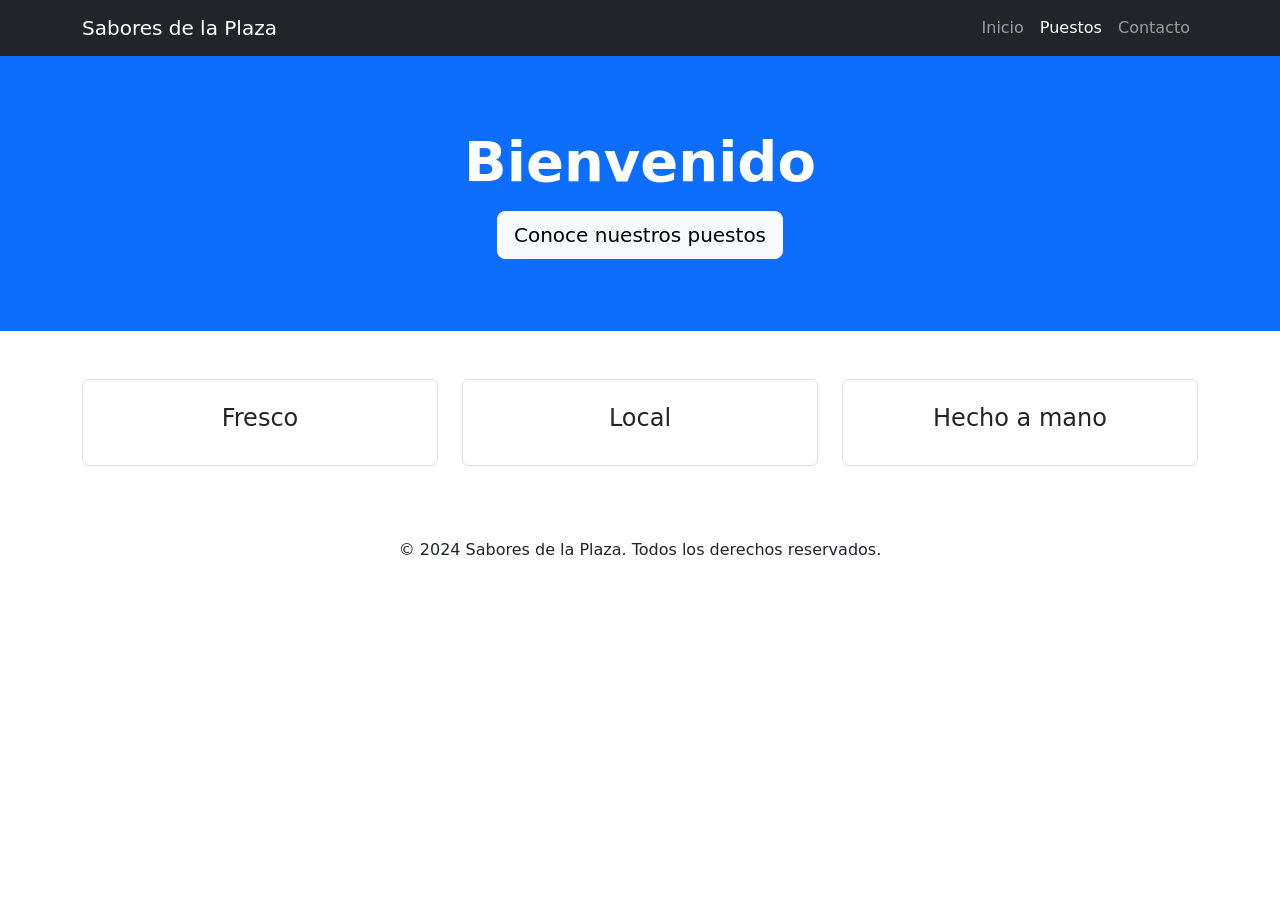
==== plaza/index.html @ 86e862bb "ejercicio 1 al 4" ====
<!--
============================================================
Página de INICIO · Sabores de la Plaza
Ejercicios 01, 02, 03, 07 y 08
============================================================
Sabores de la Plaza es un colectivo de puestos de una plaza de
mercado: fruteros, panadería, almuerzos, jugos naturales y café.
Quieren un sitio de tres páginas: index.html (esta), puestos.html
y contacto.html. Escribe tu HTML DEBAJO de este comentario.
Todo con Bootstrap: nada de JavaScript propio.

Ejercicio 01 · Bootstrap instalado (en las TRES páginas)
  - El esqueleto de siempre, con el <meta name="viewport">.
  - En el <head>: el CSS de Bootstrap 5 (cópialo de la documentación)
    y DESPUÉS tu <link href="styles.css" rel="stylesheet">.
  - Al final del <body>: el <script> de bootstrap.bundle.min.js.

Ejercicio 02 · Barra de navegación (idéntica en las TRES páginas)
  - Una navbar con navbar-expand-lg, la marca "Sabores de la Plaza"
    (clase navbar-brand) y el botón navbar-toggler para el celular.
  - El data-bs-target del botón apunta al id del div collapse.
  - Enlaces a index.html, puestos.html y contacto.html.

Ejercicio 03 · La bienvenida (solo en esta página)
  - Un banner (hero) con el único <h1> de esta página, una frase y un
    botón (clase btn) que lleve a puestos.html o a contacto.html.
  - Una fila con 3 o 4 bloques de presentación (fresco, local,
    hecho a mano…): uno debajo del otro en el celular y todos en
    una sola fila en el computador.
  - Un <footer> con los datos del colectivo.

Ejercicio 07 · El carrusel (aquí o en puestos.html)
  - El cliente quiere "fotos que pasen solas". Búscalo en
    Components → Carousel. Al menos 3 fotos, cada una con alt.
  - En plaza/img/ tienes 3 imágenes listas para usar.

Ejercicio 08 · La letra (en las TRES páginas)
  - El <link> de Google Fonts con tu fuente, en el <head>.
============================================================
-->
<!DOCTYPE html>
<html lang="en">

<head>
  <meta charset="UTF-8">
  <meta name="viewport" content="width=device-width, initial-scale=1.0">
  <title>Sabores de la Plaza</title>
  <link href="https://cdn.jsdelivr.net/npm/bootstrap@5.3.3/dist/css/bootstrap.min.css" rel="stylesheet">
  <link href="styles.css" rel="stylesheet">
</head>

<body>
  <nav class="navbar navbar-expand-lg navbar-dark bg-dark">
    <div class="container">
      <a class="navbar-brand" href="index.html">Sabores de la Plaza</a>
      <button class="navbar-toggler" type="button" data-bs-toggle="collapse" data-bs-target="#menuPrincipal"
        aria-controls="menuPrincipal" aria-expanded="false" aria-label="Alternar navegación">
        <span class="navbar-toggler-icon"></span>
      </button>
      <div class="collapse navbar-collapse" id="menuPrincipal">
        <ul class="navbar-nav ms-auto">
          <li class="nav-item"><a class="nav-link" href="index.html">Inicio</a></li>
          <li class="nav-item"><a class="nav-link active" href="puestos.html">Puestos</a></li>
          <li class="nav-item"><a class="nav-link" href="contacto.html">Contacto</a></li>
        </ul>
      </div>
    </div>
  </nav>
  <header class="bg-primary text-white text-center py-5">
    <div class="container py-4">
      <h1 class="display-4 fw-bold">Bienvenido</h1>
      
      <a href="puestos.html" class="btn btn-light btn-lg mt-2">Conoce nuestros puestos</a>
    </div>
  </header>
  <section class="container my-5">
    <div class="row g-4 text-center">
      <div class="col-12 col-md-4">
        <div class="p-4 border rounded h-100">
          <h2 class="h4">Fresco</h2>
        
        </div>
      </div>
      <div class="col-12 col-md-4">
        <div class="p-4 border rounded h-100">
          <h2 class="h4">Local</h2>
          
        </div>
      </div>
      <div class="col-12 col-md-4">
        <div class="p-4 border rounded h-100">
          <h2 class="h4">Hecho a mano</h2>
          
        </div>
      </div>
    </div>
  </section>

  <footer class="text-center py-4">
    <p>&copy; 2024 Sabores de la Plaza. Todos los derechos reservados.</p>
  </footer>

  <script src="https://cdn.jsdelivr.net/npm/bootstrap@5.3.3/dist/js/bootstrap.bundle.min.js"></script>
</body>

</html>
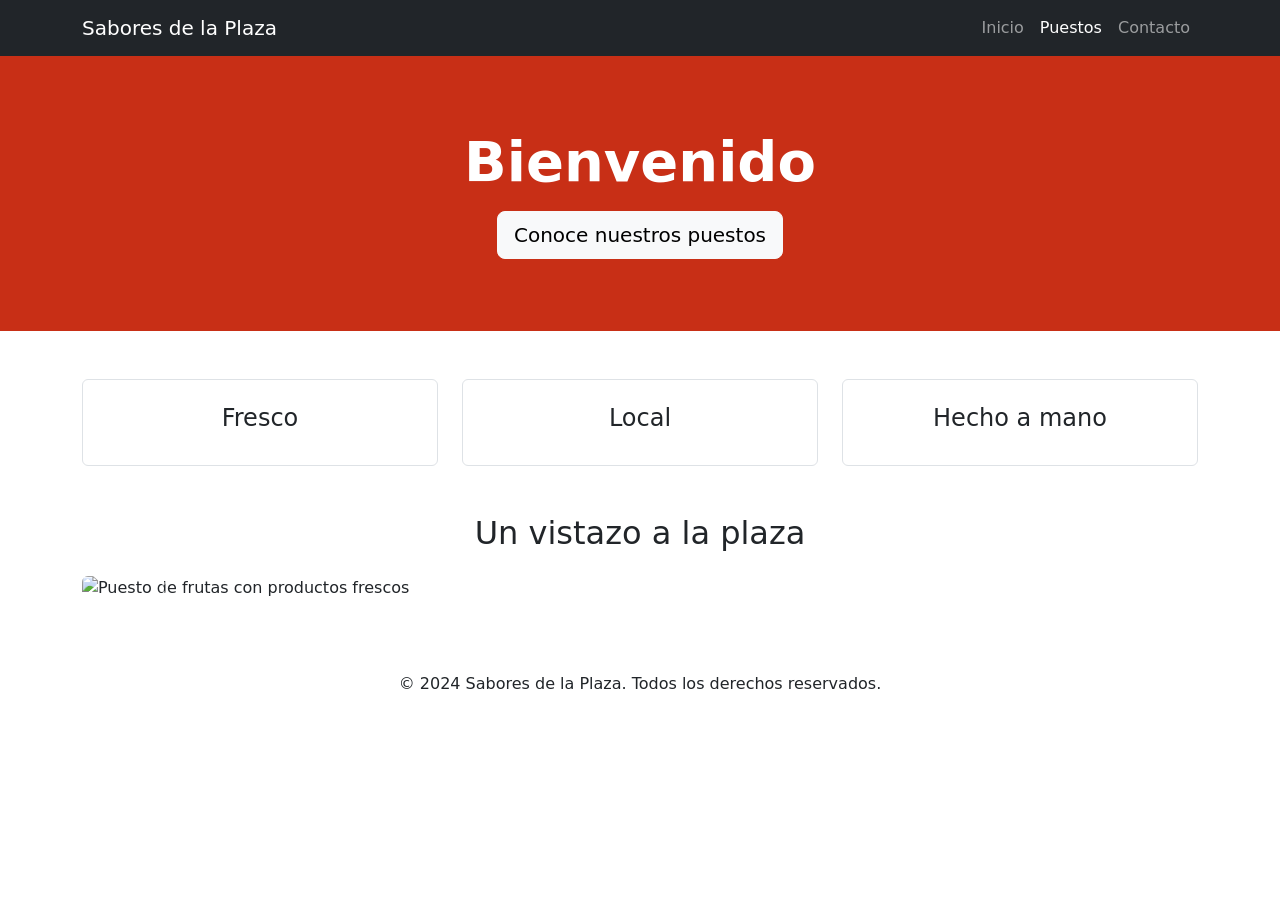
==== commit bc1f8f2d: "ejercicios del 1 al 8" ====
--- a/plaza/index.html
+++ b/plaza/index.html
@@ -45,6 +45,7 @@
   <meta charset="UTF-8">
   <meta name="viewport" content="width=device-width, initial-scale=1.0">
   <title>Sabores de la Plaza</title>
+  <link href="https://fonts.googleapis.com/css2?family=Nunito:wght@400;700;800&display=swap" rel="stylesheet">
   <link href="https://cdn.jsdelivr.net/npm/bootstrap@5.3.3/dist/css/bootstrap.min.css" rel="stylesheet">
   <link href="styles.css" rel="stylesheet">
 </head>
@@ -95,6 +96,36 @@
       </div>
     </div>
   </section>
+  <section class="container my-5">
+    <h2 class="text-center mb-4">Un vistazo a la plaza</h2>
+    <div id="carruselPlaza" class="carousel slide" data-bs-ride="carousel">
+      <div class="carousel-indicators">
+        <button type="button" data-bs-target="#carruselPlaza" data-bs-slide-to="0" class="active" aria-current="true" aria-label="Foto 1"></button>
+        <button type="button" data-bs-target="#carruselPlaza" data-bs-slide-to="1" aria-label="Foto 2"></button>
+        <button type="button" data-bs-target="#carruselPlaza" data-bs-slide-to="2" aria-label="Foto 3"></button>
+      </div>
+      <div class="carousel-inner rounded">
+        <div class="carousel-item active">
+          <img src="plaza/img/frutas.svg" class="d-block w-100" alt="Puesto de frutas con productos frescos">
+        </div>
+        <div class="carousel-item">
+          <img src="plaza/img/pan.svg" class="d-block w-100" alt="Panadería con pan recién horneado">
+        </div>
+        <div class="carousel-item">
+          <img src="plaza/img/cafe.svg" class="d-block w-100" alt="Cafe">
+        </div>
+      </div>
+      <button class="carousel-control-prev" type="button" data-bs-target="#carruselPlaza" data-bs-slide="prev">
+        <span class="carousel-control-prev-icon" aria-hidden="true"></span>
+        <span class="visually-hidden">Anterior</span>
+      </button>
+      <button class="carousel-control-next" type="button" data-bs-target="#carruselPlaza" data-bs-slide="next">
+        <span class="carousel-control-next-icon" aria-hidden="true"></span>
+        <span class="visually-hidden">Siguiente</span>
+      </button>
+    </div>
+  </section>
+
 
   <footer class="text-center py-4">
     <p>&copy; 2024 Sabores de la Plaza. Todos los derechos reservados.</p>
--- a/plaza/styles.css
+++ b/plaza/styles.css
@@ -0,0 +1,36 @@
+/*
+============================================================
+Ejercicio 08 · La identidad visual de Sabores de la Plaza
+============================================================
+El cliente pidió "nuestros propios colores, no el azul de todos
+los sitios" y "una letra que se sienta cálida".
+Escribe tu CSS DEBAJO de este comentario.
+
+  - En :root, cambia --bs-primary y --bs-primary-rgb por tu color
+    principal (el mismo color: uno en hexadecimal y otro en números).
+  - En :root, cambia --bs-body-font-family por la fuente que traes
+    de Google Fonts (el mismo nombre que va en el <link>).
+  - Una regla para .btn-primary que cambie --bs-btn-bg (y si
+    quieres, --bs-btn-border-color y --bs-btn-hover-bg).
+
+Recuerda: este archivo se enlaza DESPUÉS de Bootstrap.
+La paleta es tuya: colores cálidos de plaza de mercado.
+============================================================
+*/
+:root {
+ 
+  --bs-primary: #26a122;
+  --bs-primary-rgb: 200, 47, 22;
+
+  --bs-body-font-family: "Nunito", system-ui, -apple-system, "Segoe UI", sans-serif;
+}
+
+
+.btn-primary {
+  --bs-btn-bg: #2ebd99;
+  --bs-btn-border-color: #2199a1;
+  --bs-btn-hover-bg: #03a045;
+  --bs-btn-hover-border-color: #83cc0e;
+  --bs-btn-active-bg: #08c0b7;
+  --bs-btn-active-border-color: #be4414;
+}
--- a/plaza/styles.css
+++ b/plaza/styles.css
@@ -0,0 +1,36 @@
+/*
+============================================================
+Ejercicio 08 · La identidad visual de Sabores de la Plaza
+============================================================
+El cliente pidió "nuestros propios colores, no el azul de todos
+los sitios" y "una letra que se sienta cálida".
+Escribe tu CSS DEBAJO de este comentario.
+
+  - En :root, cambia --bs-primary y --bs-primary-rgb por tu color
+    principal (el mismo color: uno en hexadecimal y otro en números).
+  - En :root, cambia --bs-body-font-family por la fuente que traes
+    de Google Fonts (el mismo nombre que va en el <link>).
+  - Una regla para .btn-primary que cambie --bs-btn-bg (y si
+    quieres, --bs-btn-border-color y --bs-btn-hover-bg).
+
+Recuerda: este archivo se enlaza DESPUÉS de Bootstrap.
+La paleta es tuya: colores cálidos de plaza de mercado.
+============================================================
+*/
+:root {
+ 
+  --bs-primary: #26a122;
+  --bs-primary-rgb: 200, 47, 22;
+
+  --bs-body-font-family: "Nunito", system-ui, -apple-system, "Segoe UI", sans-serif;
+}
+
+
+.btn-primary {
+  --bs-btn-bg: #2ebd99;
+  --bs-btn-border-color: #2199a1;
+  --bs-btn-hover-bg: #03a045;
+  --bs-btn-hover-border-color: #83cc0e;
+  --bs-btn-active-bg: #08c0b7;
+  --bs-btn-active-border-color: #be4414;
+}
